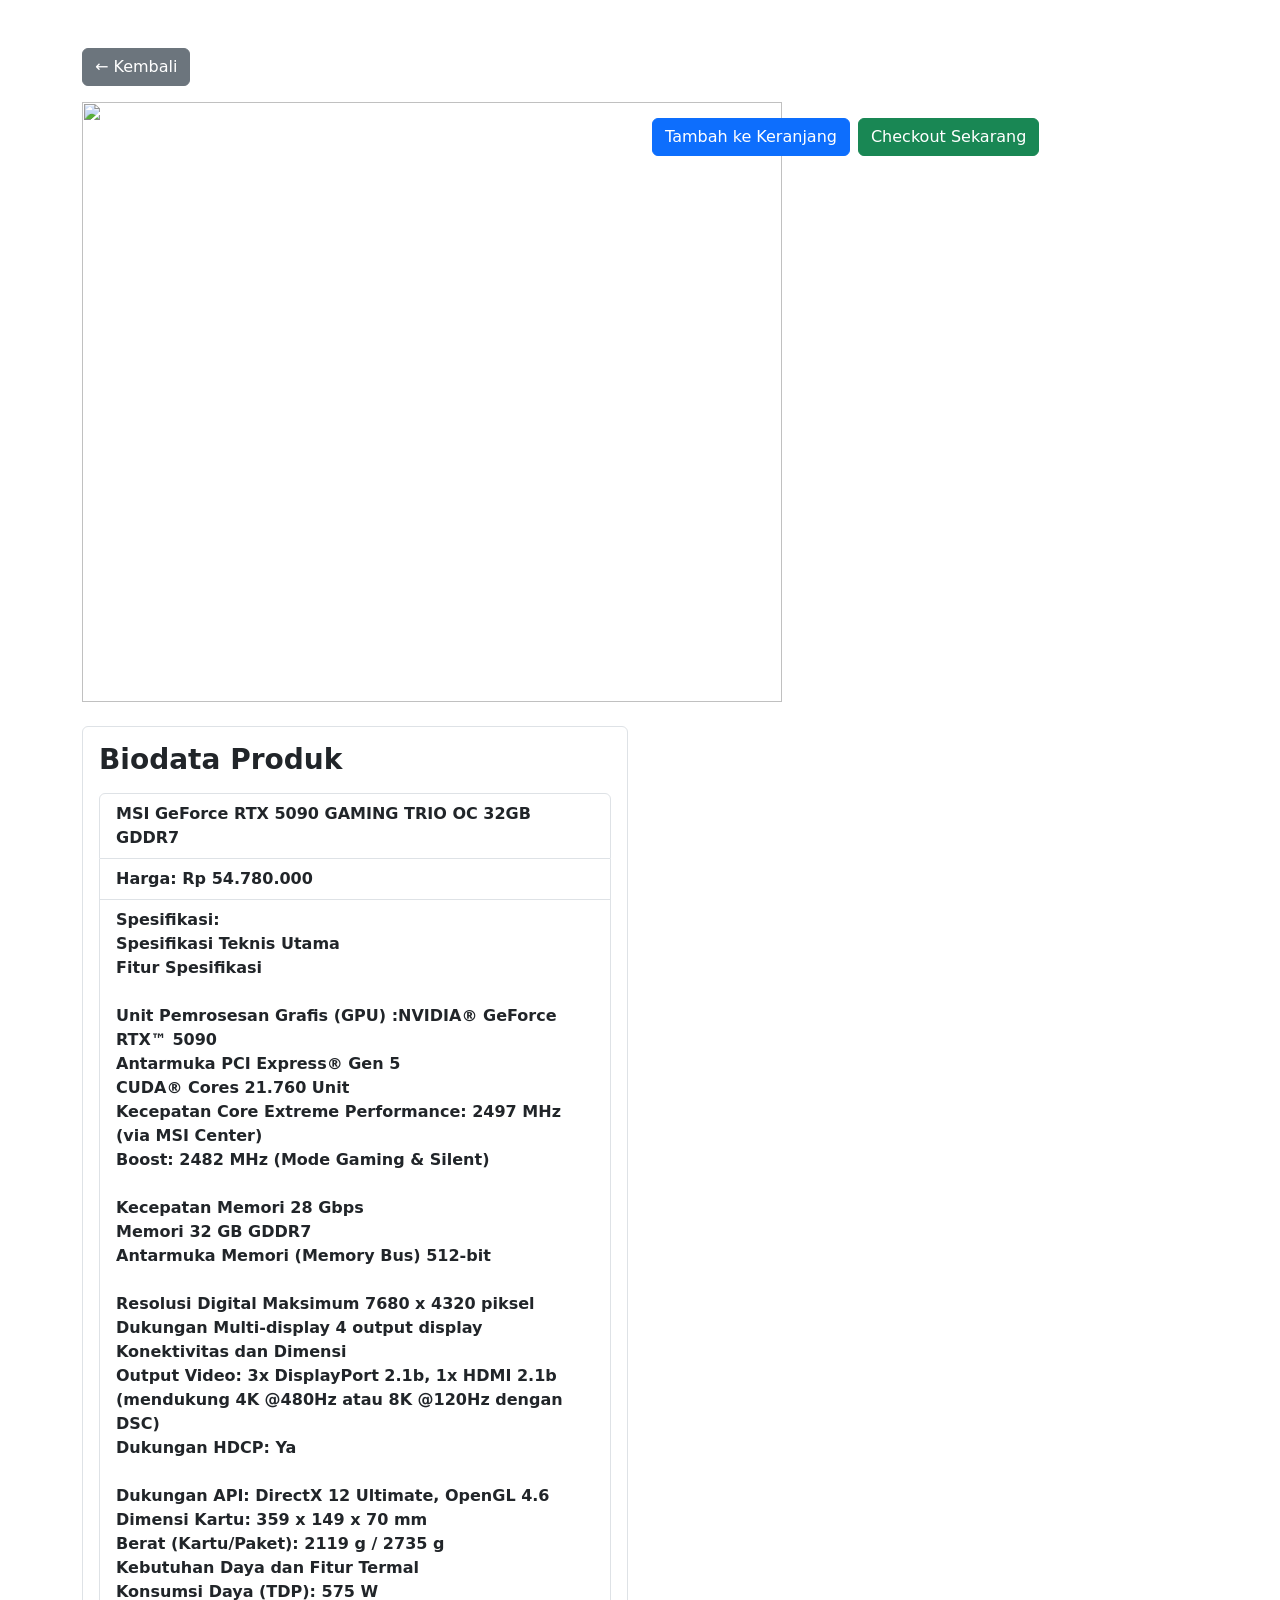
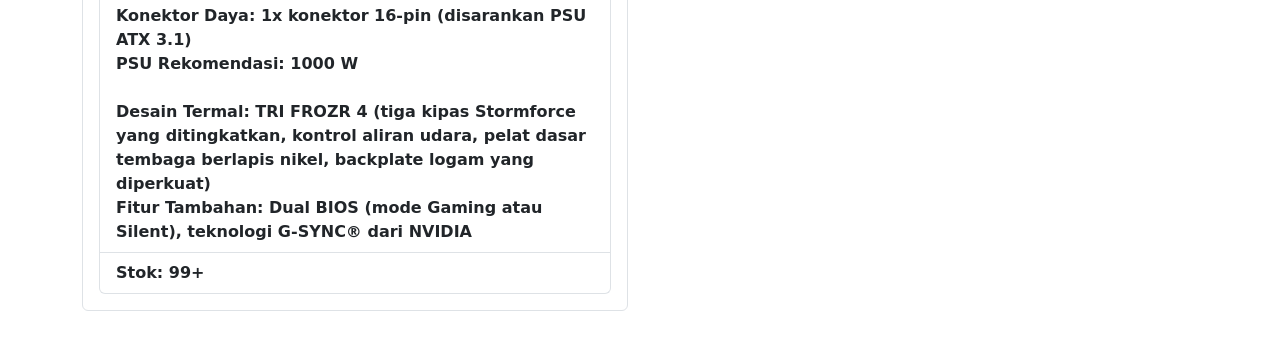
==== detail.html @ 9fd6c413 "Add files via upload" ====
<!DOCTYPE html>
<html lang="id">
<head>
  <meta charset="utf-8" />
  <meta name="viewport" content="width=device-width,initial-scale=1" />
  <title>Detail Produk</title>

  <link href="https://cdn.jsdelivr.net/npm/bootstrap@5.3.0/dist/css/bootstrap.min.css" rel="stylesheet">
  <link rel="stylesheet" href="style.css">
</head>
<body>

  <div class="container py-5">
    <a href="index.html" class="btn btn-secondary mb-3">← Kembali</a>

    <div class="row">
      <div class="col-md-6">
        <img id="detailImg" src="img/produk 3.jpg" style="width:700px;height:600px;">

        <!-- 🔥 BIODATA PRODUK DI BAWAH GAMBAR -->
        <div class="mt-4 p-3 border rounded">
          <h3 class="fw-bold mb-3">Biodata Produk</h3>

          <ul class="list-group">
            <li class="list-group-item"><strong>MSI GeForce RTX 5090 GAMING TRIO OC 32GB GDDR7</strong> <span id="bioName"></span></li>
            <li class="list-group-item"><strong>Harga: Rp 54.780.000</strong> <span id="bioPrice"></span></li>
            <li class="list-group-item"><strong>Spesifikasi: <br>Spesifikasi Teknis Utama
<br>Fitur 	Spesifikasi<br>

<br>Unit Pemrosesan Grafis (GPU) :NVIDIA® GeForce RTX™ 5090

<br>Antarmuka	PCI Express® Gen 5

<br>CUDA® Cores	21.760 Unit

<br>Kecepatan Core	Extreme Performance: 2497 MHz (via MSI Center)

<br>Boost: 2482 MHz (Mode Gaming & Silent)<br>

<br>Kecepatan Memori	28 Gbps

<br>Memori	32 GB GDDR7

<br>Antarmuka Memori (Memory Bus)	512-bit<br>

<br>Resolusi Digital Maksimum	7680 x 4320 piksel

<br>Dukungan Multi-display	4 output display

<br>Konektivitas dan Dimensi

<br>Output Video: 3x DisplayPort 2.1b, 1x HDMI 2.1b (mendukung 4K @480Hz atau 8K @120Hz dengan DSC)

<br>Dukungan HDCP: Ya<br>

<br>Dukungan API: DirectX 12 Ultimate, OpenGL 4.6

<br>Dimensi Kartu: 359 x 149 x 70 mm

<br>Berat (Kartu/Paket): 2119 g / 2735 g 

<br>Kebutuhan Daya dan Fitur Termal

<br>Konsumsi Daya (TDP): 575 W

<br>Konektor Daya: 1x konektor 16-pin (disarankan PSU ATX 3.1)

<br>PSU Rekomendasi: 1000 W<br>

<br>Desain Termal: TRI FROZR 4 (tiga kipas Stormforce yang ditingkatkan, kontrol aliran udara, pelat dasar tembaga berlapis nikel, backplate logam yang diperkuat)

<br>Fitur Tambahan: Dual BIOS (mode Gaming atau Silent), teknologi G-SYNC® dari NVIDIA 



</strong> <span id="bioDesc"></span></li>
            <li class="list-group-item"><strong>Stok: 99+</strong> <span id="bioStock"></span></li>
          </ul>
        </div>
        <!-- END BIODATA -->
      </div>

      <!-- DETAIL DI KANAN -->
      <div class="col-md-6">
        <h2 id="detailName"></h2>
        <h4 id="detailPrice" class="text-primary fw-bold"></h4>
        <p id="detailDesc"></p>

        <div class="d-flex gap-2">
          <button id="addDetailCart" class="btn btn-primary">Tambah ke Keranjang</button>
          <a href="checkout.html" class="btn btn-success">Checkout Sekarang</a>
        </div>
      </div>
    </div>
  </div>

  <script src="script.js"></script>

  <script>
    const params = new URLSearchParams(window.location.search);
    const id = params.get('id') || '1';
    const p = products[id];

    if (!p) {
      document.getElementById('detailName').textContent = 'Produk tidak ditemukan';
    } else {
      // bagian kanan
      document.getElementById('detailImg').src = p.img;
      document.getElementById('detailName').textContent = p.name;
      document.getElementById('detailPrice').textContent = formatRupiah(p.price);
      document.getElementById('detailDesc').textContent = p.desc;

      // BIODATA (di bawah gambar)
      document.getElementById('bioName').textContent = p.name;
      document.getElementById('bioPrice').textContent = formatRupiah(p.price);
      document.getElementById('bioDesc').textContent = p.desc;
      document.getElementById('bioCategory').textContent = p.category || "Tidak ada";
      document.getElementById('bioStock').textContent = p.stock || "Tidak tersedia";

      // tombol tambah ke keranjang
      document.getElementById('addDetailCart').addEventListener('click', () => {
        addToCart(id);
        alert('Produk ditambahkan ke keranjang');
      });
    }
  </script>
</body>
</html>
---- style.css ----
:root {
  --primary: #00ccff;
  --bg: #ffffff;
  --card-radius: 10px;
  font-family: 'Poppins', sans-serif;
}

body {
  background: var(--bg);
  margin: 0;
}

/* header hero */
.header-hero {
  background: linear-gradient(135deg, #3e4242, #3e4242);
  color: rgb(194, 19, 19);
  padding: 60px 20px;
  text-align: center;
}

/* product card */
.product-card {
  border-radius: var(--card-radius);
  overflow: hidden;
  transition: transform .25s ease, box-shadow .25s ease;
}
.product-card:hover { transform: translateY(-6px); box-shadow: 0 10px 25px rgba(0,0,0,.12); }
.product-card img { height: 220px; object-fit: cover; }

/* harga */
.harga { color: #0a7f20; font-weight: 700; }

/* footer */
.footer { background: #ffcbcb; color: #961d1d; padding: 18px 0; margin-top: 30px; }

/* cart sidebar */
.cart-sidebar {
  position: fixed;
  right: -420px;
  top: 0;
  width: 380px;
  height: 100vh;
  background: #ffffff;
  box-shadow: -20px 0 40px rgba(0, 0, 0, 0.15);
  transition: right .25s ease;
  z-index: 1050;
  display: flex;
  flex-direction: column;
}
.cart-sidebar.open { right: 0; }
.cart-header { background: #ffffff; border-bottom: 1px solid #c20d0d; }
.cart-content { flex: 1; overflow-y: auto; }
.cart-overlay {
  position: fixed;
  inset: 0;
  background: rgba(255, 255, 255, 0.4);
  opacity: 0;
  pointer-events: none;
  transition: opacity .2s ease;
  z-index: 1040;
}
.cart-overlay.show { opacity: 1; pointer-events: auto; }

/* small screens */
@media (max-width: 576px) {
  .cart-sidebar { width: 100%; }
  .product-card img { height: 160px; }
}
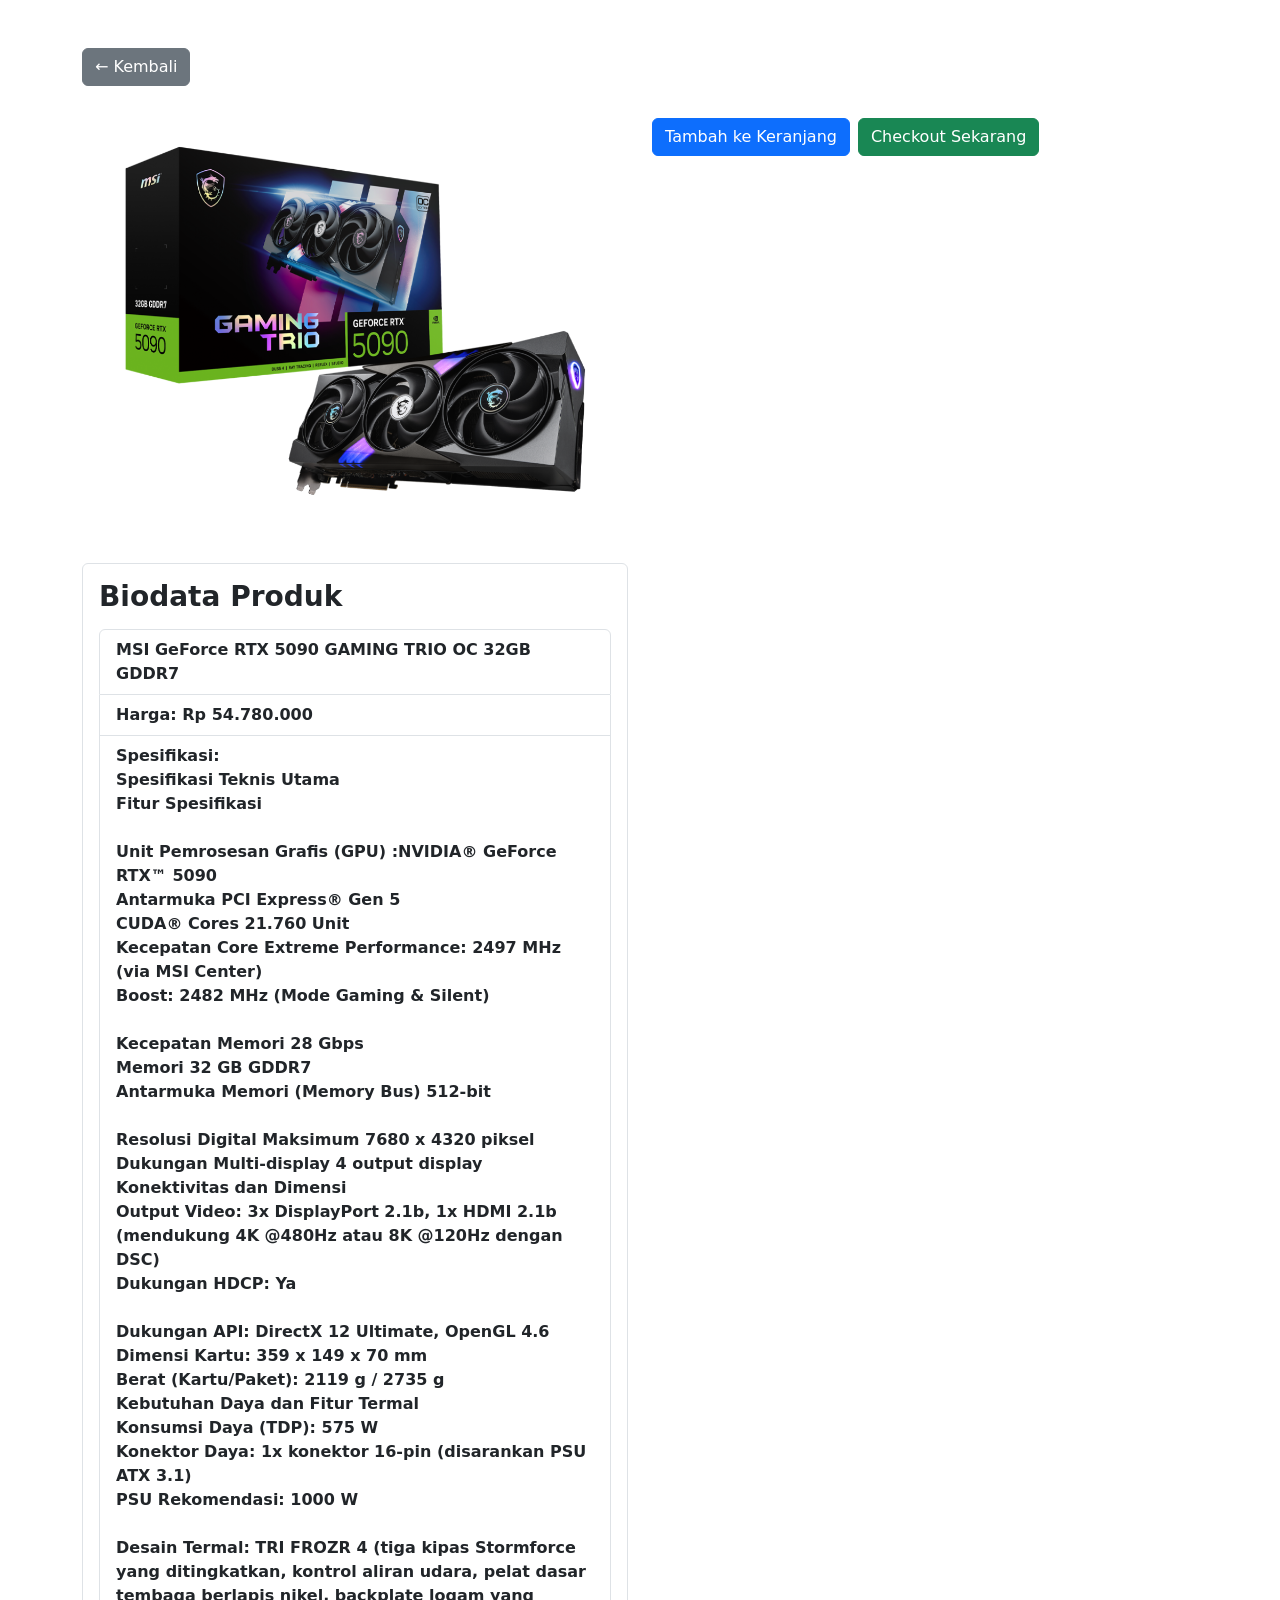
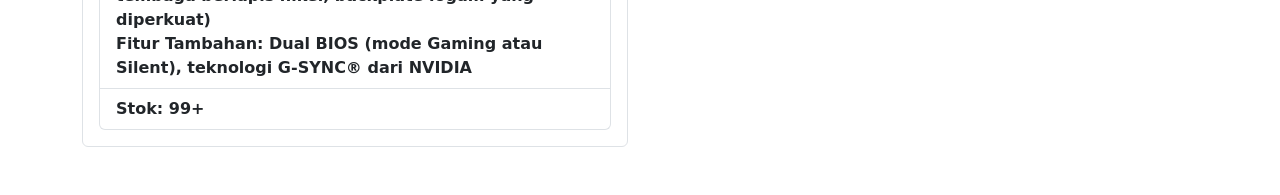
==== commit 4bbe942d: "Update detail.html" ====
--- a/detail.html
+++ b/detail.html
@@ -16,7 +16,7 @@
 
     <div class="row">
       <div class="col-md-6">
-        <img id="detailImg" src="img/produk 3.jpg" style="width:700px;height:600px;">
+        <img id="detailImg" src="img/Produk 3.jpg" class="card-img-top" alt="MSI GeForce RTX 5090 GAMING TRIO OC 32GB GDDR7">
 
         <!-- 🔥 BIODATA PRODUK DI BAWAH GAMBAR -->
         <div class="mt-4 p-3 border rounded">
@@ -127,3 +127,4 @@
   </script>
 </body>
 </html>
+
